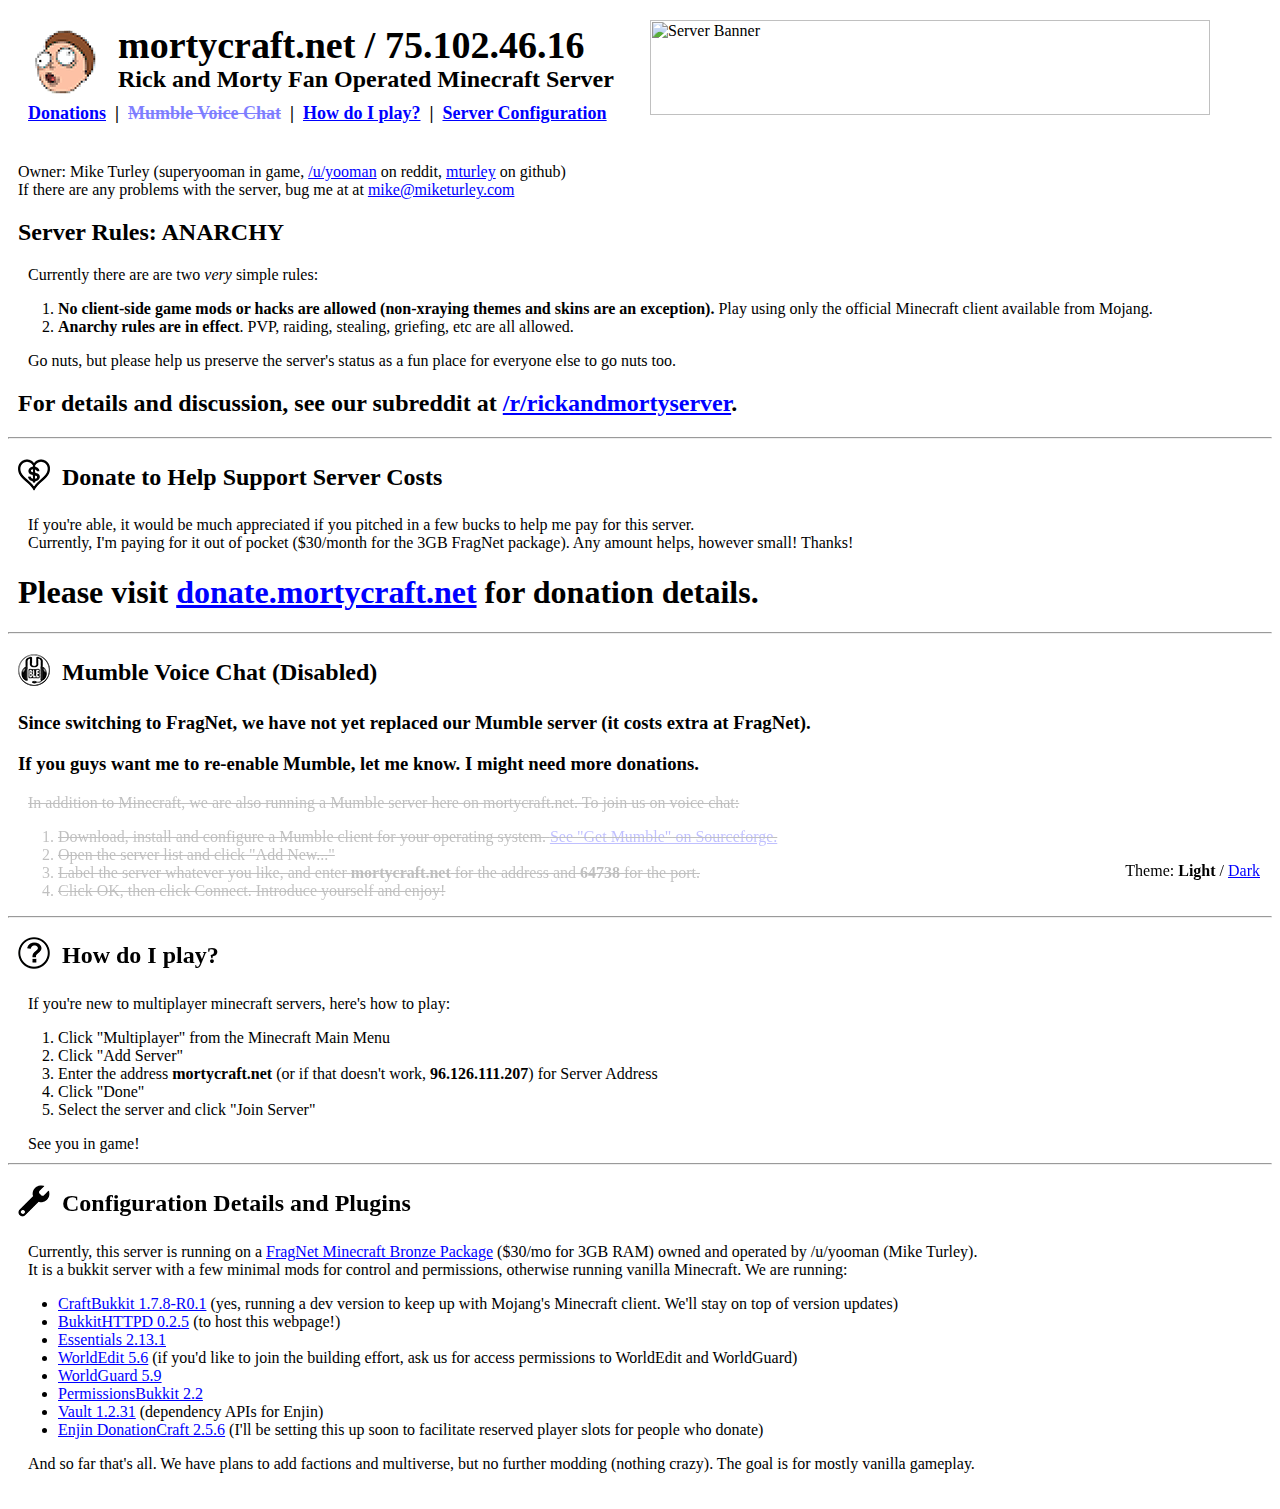
==== index.html @ 3e98b4c8 "stuff" ====
<html class="light">
<head>
  <title>mortycraft.net - Rick and Morty Minecraft Server</title>
  <link rel="stylesheet" href="style.css" type="text/css" />
  <script src="http://code.jquery.com/jquery-1.11.0.min.js"></script>
  <script src="plugins/jquery.scrollTo.min.js"></script>
  <script src="plugins/waypoints.min.js"></script>
  <script src="scripts.js"></script>
</head>
<body>
  <div id="top"><a href="#headerbar">Back to Top</a></div>
  <div id="theme">Theme: <a href="#" class="light selected">Light</a> / <a href="#" class="dark">Dark</a></div>
  <div class="indent" id="headerbar">
    <img class="light morty" src="img/morty64.png" />
    <img class="dark morty" src="img/morty64-inv.png" style="display: none;" />
    <h1 id="title">mortycraft.net / 75.102.46.16</h1>
    <h2 id="subtitle">Rick and Morty Fan Operated Minecraft Server</h2>
    <p id="nav">
      <strong>
        <a href="http://donate.mortycraft.net" target="top">Donations</a> &nbsp;|&nbsp;
        <a href="#mumble" class="strike">Mumble Voice Chat</a> &nbsp;|&nbsp;
        <a href="#howtoplay">How do I play?</a> &nbsp;|&nbsp;
        <a href="#config">Server Configuration</a>
      </strong>
    </p>
  </div>
  <div id="minecraftviewer" class="indent">
    <img src="http://cache.multiplayuk.com/b/1-2565233-560x95-2-FF5519-FFFFFF.png" alt="Server Banner" style="border:0;width:560px;height:95" />
  </div>
  <!--<div id="alertbar">
    <h2>Migration to FragNet Complete! <a href="#" class="close floatright">Close</a></h2>
    <h3>We have moved from our not-so-stable home at Linode to a new host, FragNet.  The better pricing there also means we are running with an additional 1 GB of RAM.  Woo!  <em>The old server is still online until April 30th</em>, and is just a clone of the world which we can blow up and wreck in whatever ways we want to.  If you feel like causing some havoc over on the old server before it gets shut down, you can connect to it at 96.126.111.207.</h3>
  </div>-->
  <p class="top">
    Owner: Mike Turley (superyooman in game, <a href="http://reddit.com/u/yooman">/u/yooman</a> on reddit, <a href="https://github.com/mturley">mturley</a> on github)
    <br />
    If there are any problems with the server, bug me at at <a href="mailto:mike@miketurley.com">mike@miketurley.com</a>
  </p>
  <div class="indent">
    <h2>Server Rules: ANARCHY</h2>
    <p>
      Currently there are are two <em>very</em> simple rules:
    </p>
    <ol>
      <li><strong>No client-side game mods or hacks are allowed (non-xraying themes and skins are an exception).</strong> Play using only the official Minecraft client available from Mojang.</li>
      <li><strong>Anarchy rules are in effect</strong>.  PVP, raiding, stealing, griefing, etc are all allowed.</li>
    </ol>
    <p>
      Go nuts, but please help us preserve the server's status as a fun place for everyone else to go nuts too.
    </p>
    <h2>For details and discussion, see our subreddit at <a href="http://reddit.com/r/rickandmortyserver">/r/rickandmortyserver</a>.</h2>
  </div>

  <hr id="donate" />
  <div class="indent">
    <h2 class="wicon32"><img class="light" src="img/donate32.png" /><img class="dark" src="img/donate32-inv.png" style="display: none;" />&nbsp; Donate to Help Support Server Costs</h2>
    <p>If you're able, it would be much appreciated if you pitched in a few bucks to help me pay for this server.<br />
Currently, I'm paying for it out of pocket ($30/month for the 3GB FragNet package). Any amount helps, however small! Thanks!</p>
    <h1>Please visit <a href="http://donate.mortycraft.net" target="top" />donate.mortycraft.net</a> for donation details.</h1>
  </div>

  <hr id="mumble" />
  <div class="indent">
    <h2 class="wicon32"><img class="light" src="img/mumble32.png" /><img class="dark" src="img/mumble32-inv.png" style="display: none;" />&nbsp; Mumble Voice Chat (Disabled)</h2>
    <h3>Since switching to FragNet, we have not yet replaced our Mumble server (it costs extra at FragNet).</h3>
    <h3>If you guys want me to re-enable Mumble, let me know.  I might need more donations.</h3>
  </div>
  <div class="indent faded">
    <p class="strike">
      In addition to Minecraft, we are also running a Mumble server here on mortycraft.net.  To join us on voice chat:
    </p>
    <ol class="strike">
      <li>
        Download, install and configure a Mumble client for your operating system.
        <a href="http://mumble.sourceforge.net/" target="_blank">See "Get Mumble" on Sourceforge.</a>
      </li><li>
        Open the server list and click "Add New..."
      </li><li>
        Label the server whatever you like, and enter <strong>mortycraft.net</strong> for the address and <strong>64738</strong> for the port.
      </li><li>
        Click OK, then click Connect.  Introduce yourself and enjoy!
      </li>
    </ol>
  </div>

  <hr id="howtoplay" />
  <div class="indent">
    <h2 class="wicon32"><img class="light" src="img/info32.png" /><img class="dark" src="img/info32-inv.png" style="display: none;" />&nbsp; How do I play?</h2>
    <p>If you're new to multiplayer minecraft servers, here's how to play:</p>
    <ol>
	    <li>Click "Multiplayer" from the Minecraft Main Menu</li>
	    <li>Click "Add Server"</li>
	    <li>Enter the address <strong>mortycraft.net</strong> (or if that doesn't work, <strong>96.126.111.207</strong>) for Server Address</li>
	    <li>Click "Done"</li>
	    <li>Select the server and click "Join Server"</li>
    </ol>
    <p>See you in game!</p>
  </div>

  <hr id="config" />
  <div class="indent">
    <h2 class="wicon32"><img class="light" src="img/wrench32.png" /><img class="dark" src="img/wrench32-inv.png" style="display: none;" />&nbsp; Configuration Details and Plugins</h2>
    <p>
    Currently, this server is running on a <a href="http://fragnet.net/games/minecraft.php">FragNet Minecraft Bronze Package</a> ($30/mo for 3GB RAM) owned and operated by /u/yooman (Mike Turley).<br />
    It is a bukkit server with a few minimal mods for control and permissions, otherwise running vanilla Minecraft. We are running:
    </p>
    <ul>
	    <li><a href="https://dl.bukkit.org/downloads/craftbukkit/">CraftBukkit 1.7.8-R0.1</a> (yes, running a dev version to keep up with Mojang's Minecraft client. We'll stay on top of version updates)</li>
	    <li><a href="http://dev.bukkit.org/bukkit-plugins/bukkithttpd/">BukkitHTTPD 0.2.5</a> (to host this webpage!)</li>
	    <li><a href="http://dev.bukkit.org/bukkit-plugins/essentials/">Essentials 2.13.1</a></li>
	    <li><a href="http://dev.bukkit.org/bukkit-plugins/worldedit/files/52-world-edit-5-6/">WorldEdit 5.6</a> (if you'd like to join the building effort, ask us for access permissions to WorldEdit and WorldGuard)</li>
	    <li><a href="http://dev.bukkit.org/bukkit-plugins/worldguard/files/40-world-guard-5-9/">WorldGuard 5.9</a></li>
	    <li><a href="http://dev.bukkit.org/bukkit-plugins/permbukkit/files/7-permissions-bukkit-v2-2-beta/">PermissionsBukkit 2.2</a></li>
	    <li><a href="http://dev.bukkit.org/bukkit-plugins/vault/">Vault 1.2.31</a> (dependency APIs for Enjin)</li>
	    <li><a href="http://dev.bukkit.org/bukkit-plugins/emp/">Enjin DonationCraft 2.5.6</a> (I'll be setting this up soon to facilitate reserved player slots for people who donate)</li>
    </ul>
    <p>And so far that's all.  We have plans to add factions and multiverse, but no further modding (nothing crazy).  The goal is for mostly vanilla gameplay.</p>
  </div>
  <br />
</body>
</html>
---- style.css ----
html.light { color: black; background-color: white; }
html.light a { color: blue; }
html.dark { color: white; background-color: black; }
html.dark a { color: cyan; }
#top { position: fixed; top:0; right:0; padding: 20px; }
#theme { position: fixed; bottom:0; right:0; margin: 20px; }
#theme .selected { font-weight: bold; text-decoration: none; }
html.light #theme .selected { color: black; }
html.dark #theme .selected { color: white; }
html.light #top { background-color: white; }
html.dark #top { background-color: black; }
#headerbar { position: relative; height: 130px; }
.morty { position: absolute; top: 22px; left: 15px; }
#title { font-size: 38px; position: absolute; top: 15px; left: 100px; margin: 0; }
#subtitle { position: absolute; top: 58px; left: 100px; margin: 0; }
#nav { position: absolute; top: 85px; font-size: 18px; }
#donate-table td.w300 { width: 300px }
p { margin: 10px; }
a { color: blue; }
.indent { margin-left: 10px; }
.wicon32 { position: relative; top: -6px; }
.wicon32 img { position: relative; top: 6px; }
img.graph { width: 90%; margin: 5%; }
.strike { text-decoration: line-through; opacity: 0.5; }
#alertbar { background-color: #FFCCCC; margin: 0 0 20px 0; padding: 0; border: 2px solid black; }
#alertbar h2, #alertbar h3 { margin: 0; padding: 5px; }
#alertbar h2 { border-bottom: 2px solid black;  background-color: red; color: white; }
#alertbar em { color: red; }
#alertbar a.close { color: white; }

p.top { padding-top: 15px; }
.floatright { float: right; }
.center { text-align: center; }

#minecraftviewer { position: static; margin-bottom: 15px; }

.faded { opacity: 0.5; }

/* Smartphones (portrait and landscape) ----------- */
@media only screen 
and (min-device-width : 320px) 
and (max-device-width : 480px) {
/* Styles */
}

/* Smartphones (landscape) ----------- */
@media only screen 
and (min-width : 321px) {
/* Styles */
}

/* Smartphones (portrait) ----------- */
@media only screen 
and (max-width : 320px) {
/* Styles */
}

/* iPads (portrait and landscape) ----------- */
@media only screen 
and (min-device-width : 768px) 
and (max-device-width : 1024px) {
/* Styles */
}

/* iPads (landscape) ----------- */
@media only screen 
and (min-device-width : 768px) 
and (max-device-width : 1024px) 
and (orientation : landscape) {
	#minecraftviewer { position: absolute; top: 20px; left: 640px; }
}

/* iPads (portrait) ----------- */
@media only screen 
and (min-device-width : 768px) 
and (max-device-width : 1024px) 
and (orientation : portrait) {
/* Styles */
}

/* Desktops and laptops ----------- */
@media only screen 
and (min-width : 1224px) {
	#minecraftviewer { position: absolute; top: 20px; left: 640px; }
}

/* Large screens ----------- */
@media only screen 
and (min-width : 1824px) {
	#minecraftviewer { position: absolute; top: 20px; left: 640px; }
}

/* iPhone 4 ----------- */
@media
only screen and (-webkit-min-device-pixel-ratio : 1.5),
only screen and (min-device-pixel-ratio : 1.5) {
/* Styles */
}
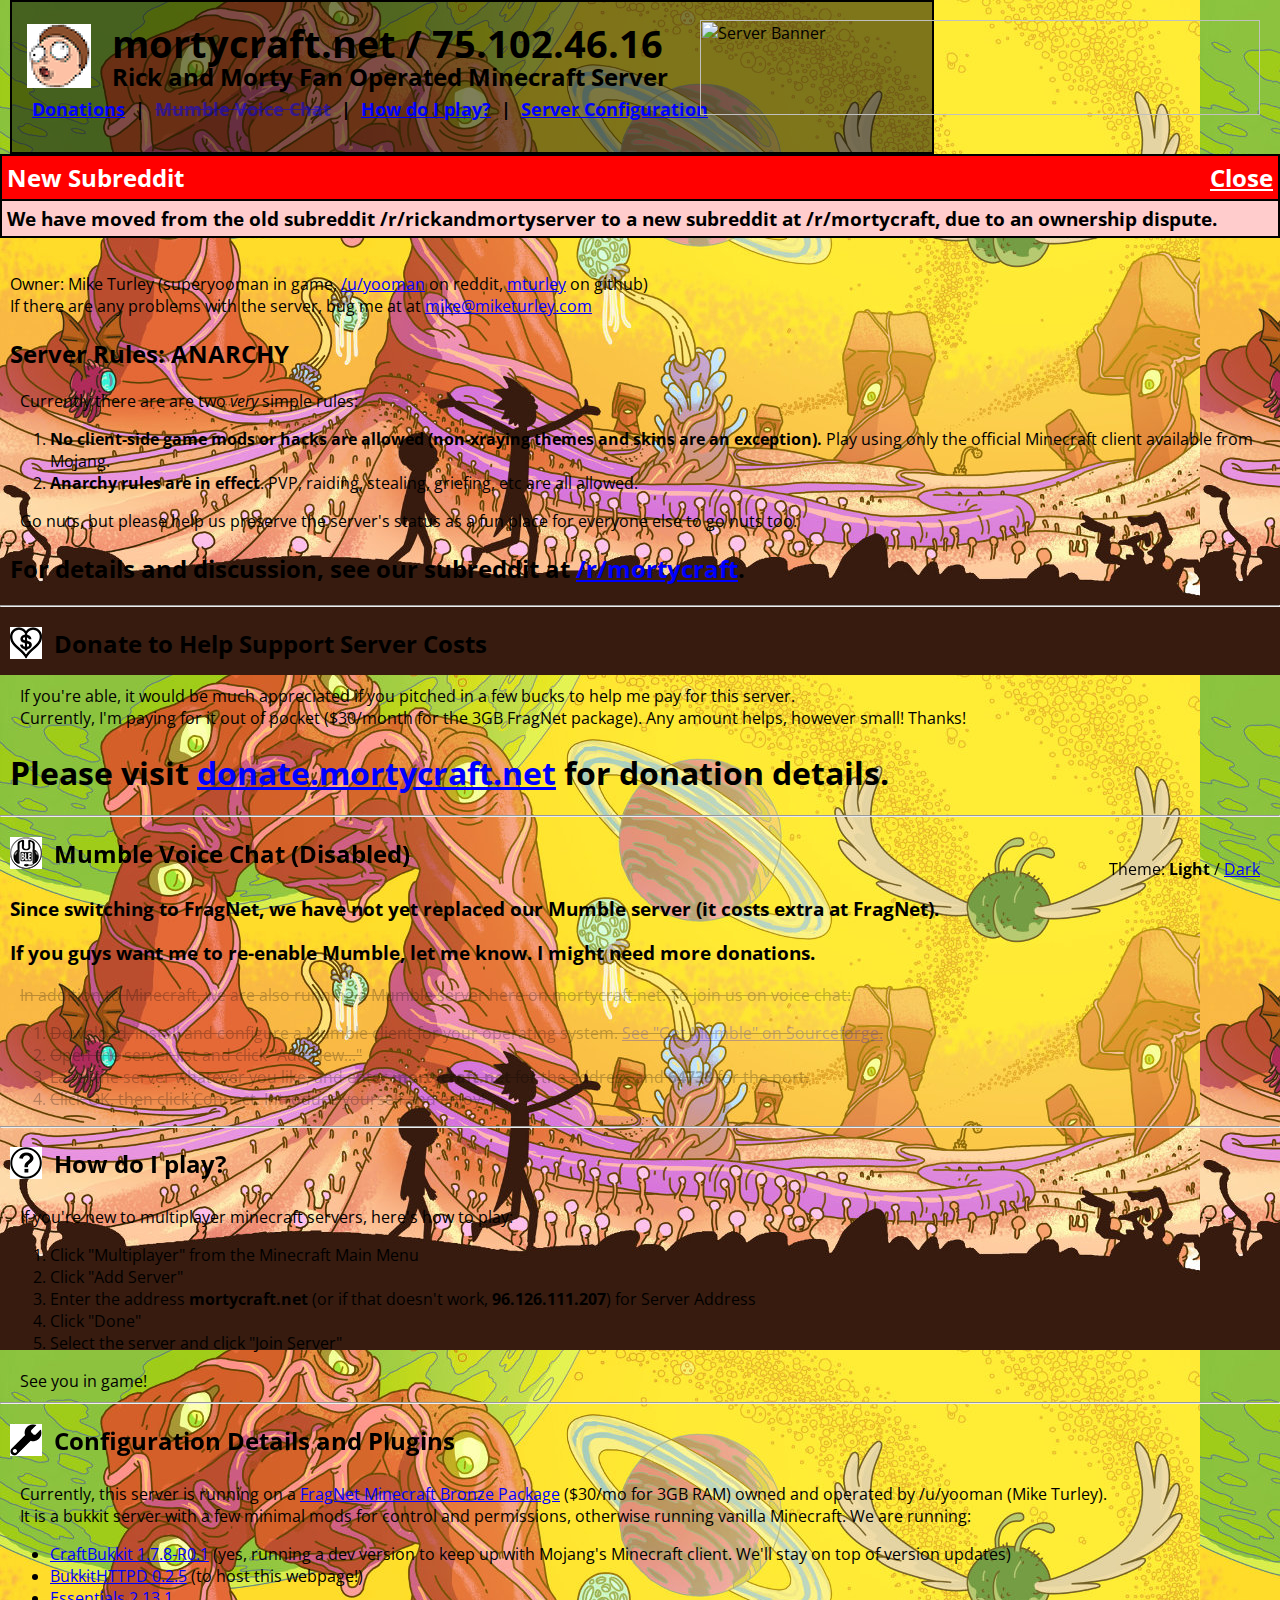
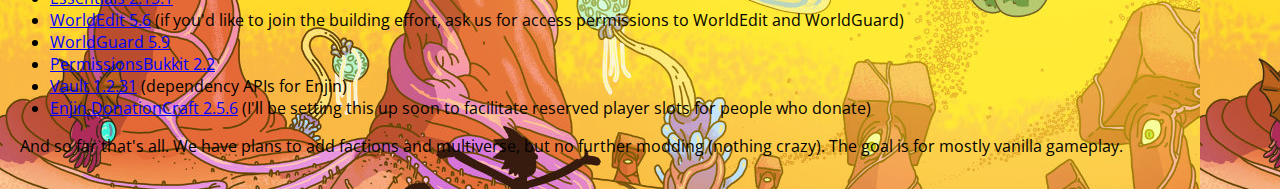
==== commit ea66cf3d: "new reddit" ====
--- a/index.html
+++ b/index.html
@@ -27,10 +27,10 @@
   <div id="minecraftviewer" class="indent">
     <img src="http://cache.multiplayuk.com/b/1-2565233-560x95-2-FF5519-FFFFFF.png" alt="Server Banner" style="border:0;width:560px;height:95" />
   </div>
-  <!--<div id="alertbar">
-    <h2>Migration to FragNet Complete! <a href="#" class="close floatright">Close</a></h2>
-    <h3>We have moved from our not-so-stable home at Linode to a new host, FragNet.  The better pricing there also means we are running with an additional 1 GB of RAM.  Woo!  <em>The old server is still online until April 30th</em>, and is just a clone of the world which we can blow up and wreck in whatever ways we want to.  If you feel like causing some havoc over on the old server before it gets shut down, you can connect to it at 96.126.111.207.</h3>
-  </div>-->
+  <div id="alertbar">
+    <h2>New Subreddit <a href="#" class="close floatright">Close</a></h2>
+    <h3>We have moved from the old subreddit /r/rickandmortyserver to a new subreddit at /r/mortycraft, due to an ownership dispute.</h3>
+  </div>
   <p class="top">
     Owner: Mike Turley (superyooman in game, <a href="http://reddit.com/u/yooman">/u/yooman</a> on reddit, <a href="https://github.com/mturley">mturley</a> on github)
     <br />
@@ -48,7 +48,7 @@
     <p>
       Go nuts, but please help us preserve the server's status as a fun place for everyone else to go nuts too.
     </p>
-    <h2>For details and discussion, see our subreddit at <a href="http://reddit.com/r/rickandmortyserver">/r/rickandmortyserver</a>.</h2>
+    <h2>For details and discussion, see our subreddit at <a href="http://reddit.com/r/mortycraft">/r/mortycraft</a>.</h2>
   </div>
 
   <hr id="donate" />
--- a/style.css
+++ b/style.css
@@ -1,3 +1,17 @@
+@import url(http://fonts.googleapis.com/css?family=Open+Sans:400,700);
+
+body {
+	font-family: 'Open Sans', 'sans-serif';
+	font-weight: 400;
+	background: url('img/rickandmorty-bg.jpg');
+	padding: 0;
+	margin: 0;
+}
+
+h1, h2, h3, h4 {
+	font-weight: 700;
+}
+
 html.light { color: black; background-color: white; }
 html.light a { color: blue; }
 html.dark { color: white; background-color: black; }
@@ -9,7 +23,7 @@
 html.dark #theme .selected { color: white; }
 html.light #top { background-color: white; }
 html.dark #top { background-color: black; }
-#headerbar { position: relative; height: 130px; }
+#headerbar { display: inline-block; background-color: rgba(0,0,0,0.5); width: 900px; position: relative; height: 130px; padding: 10px; border: 2px solid black; }
 .morty { position: absolute; top: 22px; left: 15px; }
 #title { font-size: 38px; position: absolute; top: 15px; left: 100px; margin: 0; }
 #subtitle { position: absolute; top: 58px; left: 100px; margin: 0; }
@@ -67,7 +81,7 @@
 and (min-device-width : 768px) 
 and (max-device-width : 1024px) 
 and (orientation : landscape) {
-	#minecraftviewer { position: absolute; top: 20px; left: 640px; }
+	#minecraftviewer { position: absolute; top: 20px; right: 20px; }
 }
 
 /* iPads (portrait) ----------- */
@@ -81,13 +95,13 @@
 /* Desktops and laptops ----------- */
 @media only screen 
 and (min-width : 1224px) {
-	#minecraftviewer { position: absolute; top: 20px; left: 640px; }
+	#minecraftviewer { position: absolute; top: 20px; right: 20px; }
 }
 
 /* Large screens ----------- */
 @media only screen 
 and (min-width : 1824px) {
-	#minecraftviewer { position: absolute; top: 20px; left: 640px; }
+	#minecraftviewer { position: absolute; top: 20px; right: 20px; }
 }
 
 /* iPhone 4 ----------- */
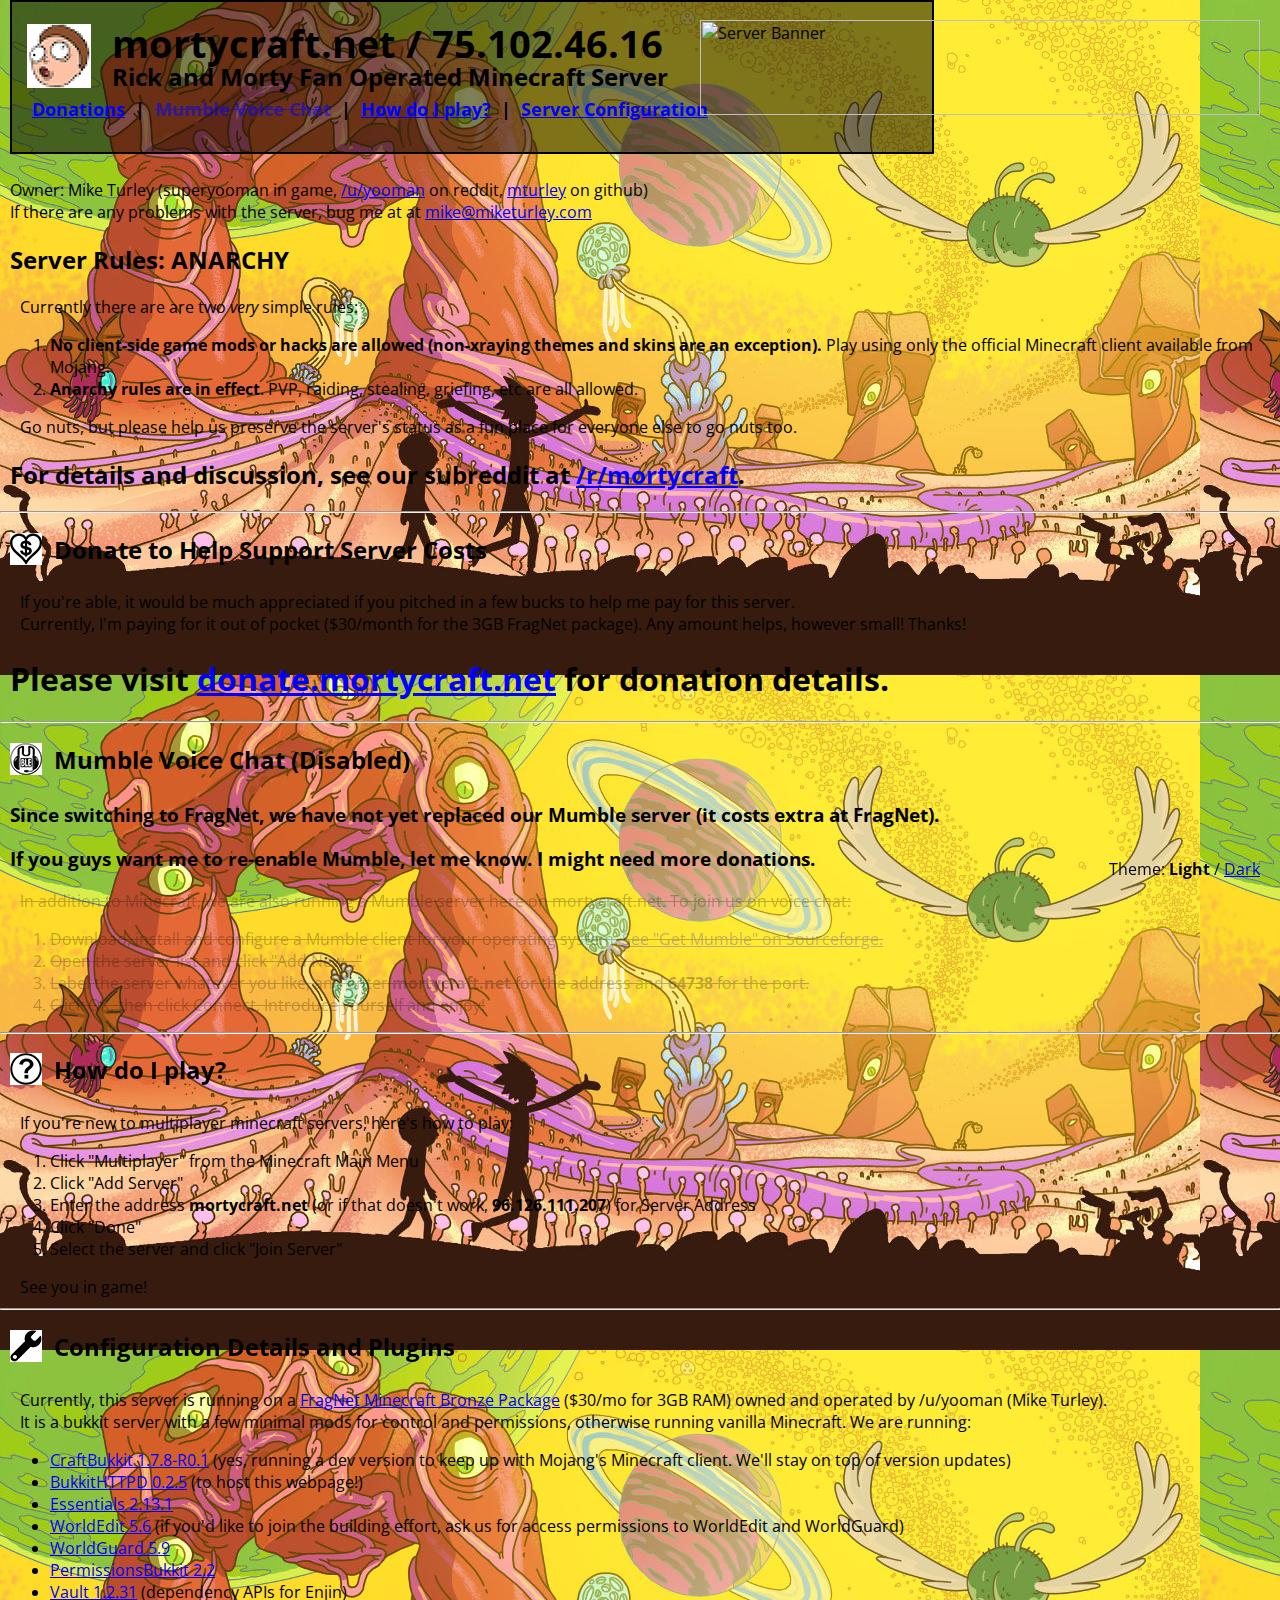
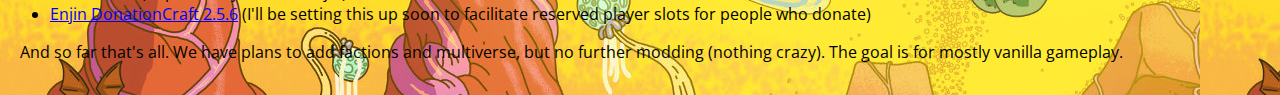
==== commit 7f78b8c8: "no alertbar" ====
--- a/index.html
+++ b/index.html
@@ -27,7 +27,7 @@
   <div id="minecraftviewer" class="indent">
     <img src="http://cache.multiplayuk.com/b/1-2565233-560x95-2-FF5519-FFFFFF.png" alt="Server Banner" style="border:0;width:560px;height:95" />
   </div>
-  <div id="alertbar">
+  <div id="alertbar" style="display: none;">
     <h2>New Subreddit <a href="#" class="close floatright">Close</a></h2>
     <h3>We have moved from the old subreddit /r/rickandmortyserver to a new subreddit at /r/mortycraft, due to an ownership dispute.</h3>
   </div>
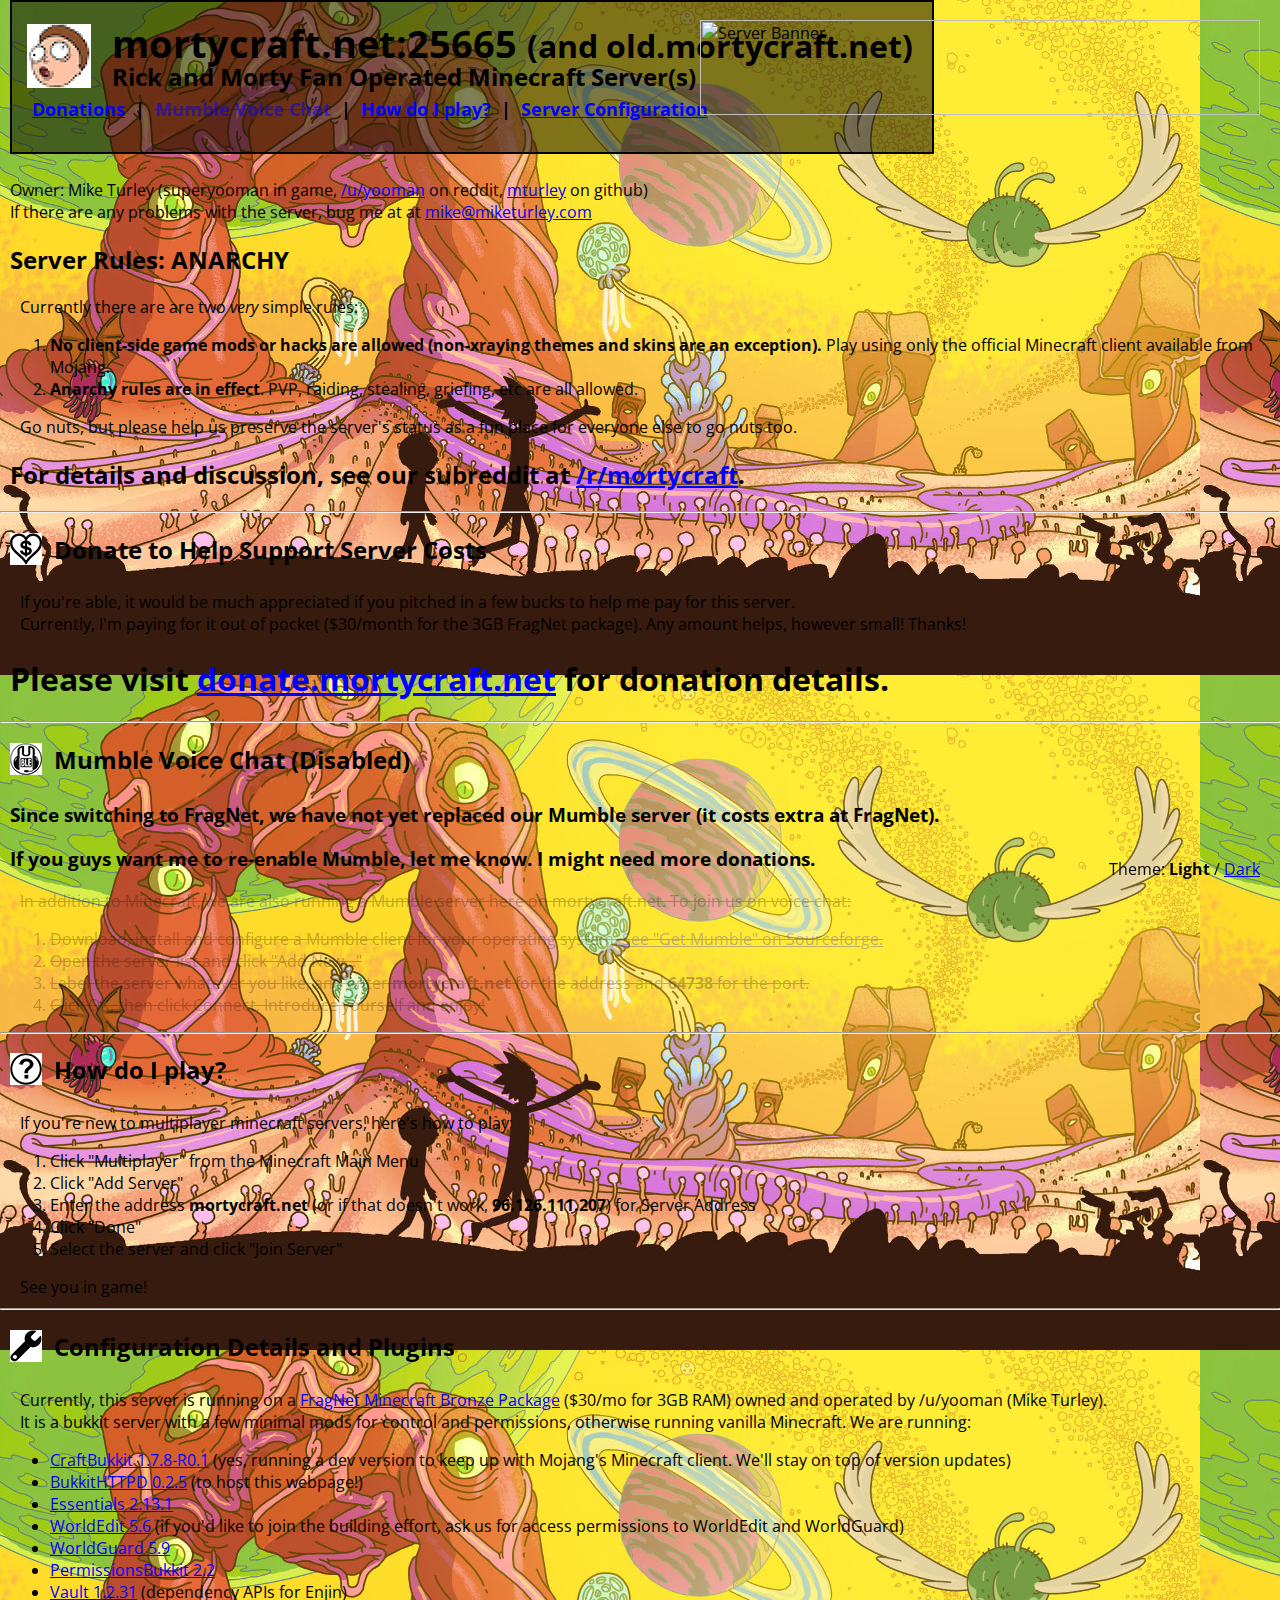
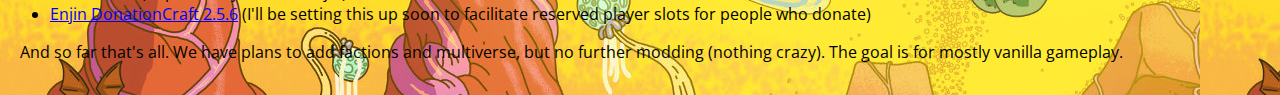
==== commit caa1bbac: "Adding new addresses to website" ====
--- a/index.html
+++ b/index.html
@@ -13,8 +13,8 @@
   <div class="indent" id="headerbar">
     <img class="light morty" src="img/morty64.png" />
     <img class="dark morty" src="img/morty64-inv.png" style="display: none;" />
-    <h1 id="title">mortycraft.net / 75.102.46.16</h1>
-    <h2 id="subtitle">Rick and Morty Fan Operated Minecraft Server</h2>
+    <h1 id="title">mortycraft.net:25665 <small>(and old.mortycraft.net)</small></h1>
+    <h2 id="subtitle">Rick and Morty Fan Operated Minecraft Server(s)</h2>
     <p id="nav">
       <strong>
         <a href="http://donate.mortycraft.net" target="top">Donations</a> &nbsp;|&nbsp;
@@ -25,7 +25,7 @@
     </p>
   </div>
   <div id="minecraftviewer" class="indent">
-    <img src="http://cache.multiplayuk.com/b/1-2565233-560x95-2-FF5519-FFFFFF.png" alt="Server Banner" style="border:0;width:560px;height:95" />
+    <img src="http://cache.multiplayuk.com/b/1-2545661-560x95-1-FF5519-FFFFFF.png" alt="Server Banner" style="border:0;width:560px;height:95" />
   </div>
   <div id="alertbar" style="display: none;">
     <h2>New Subreddit <a href="#" class="close floatright">Close</a></h2>
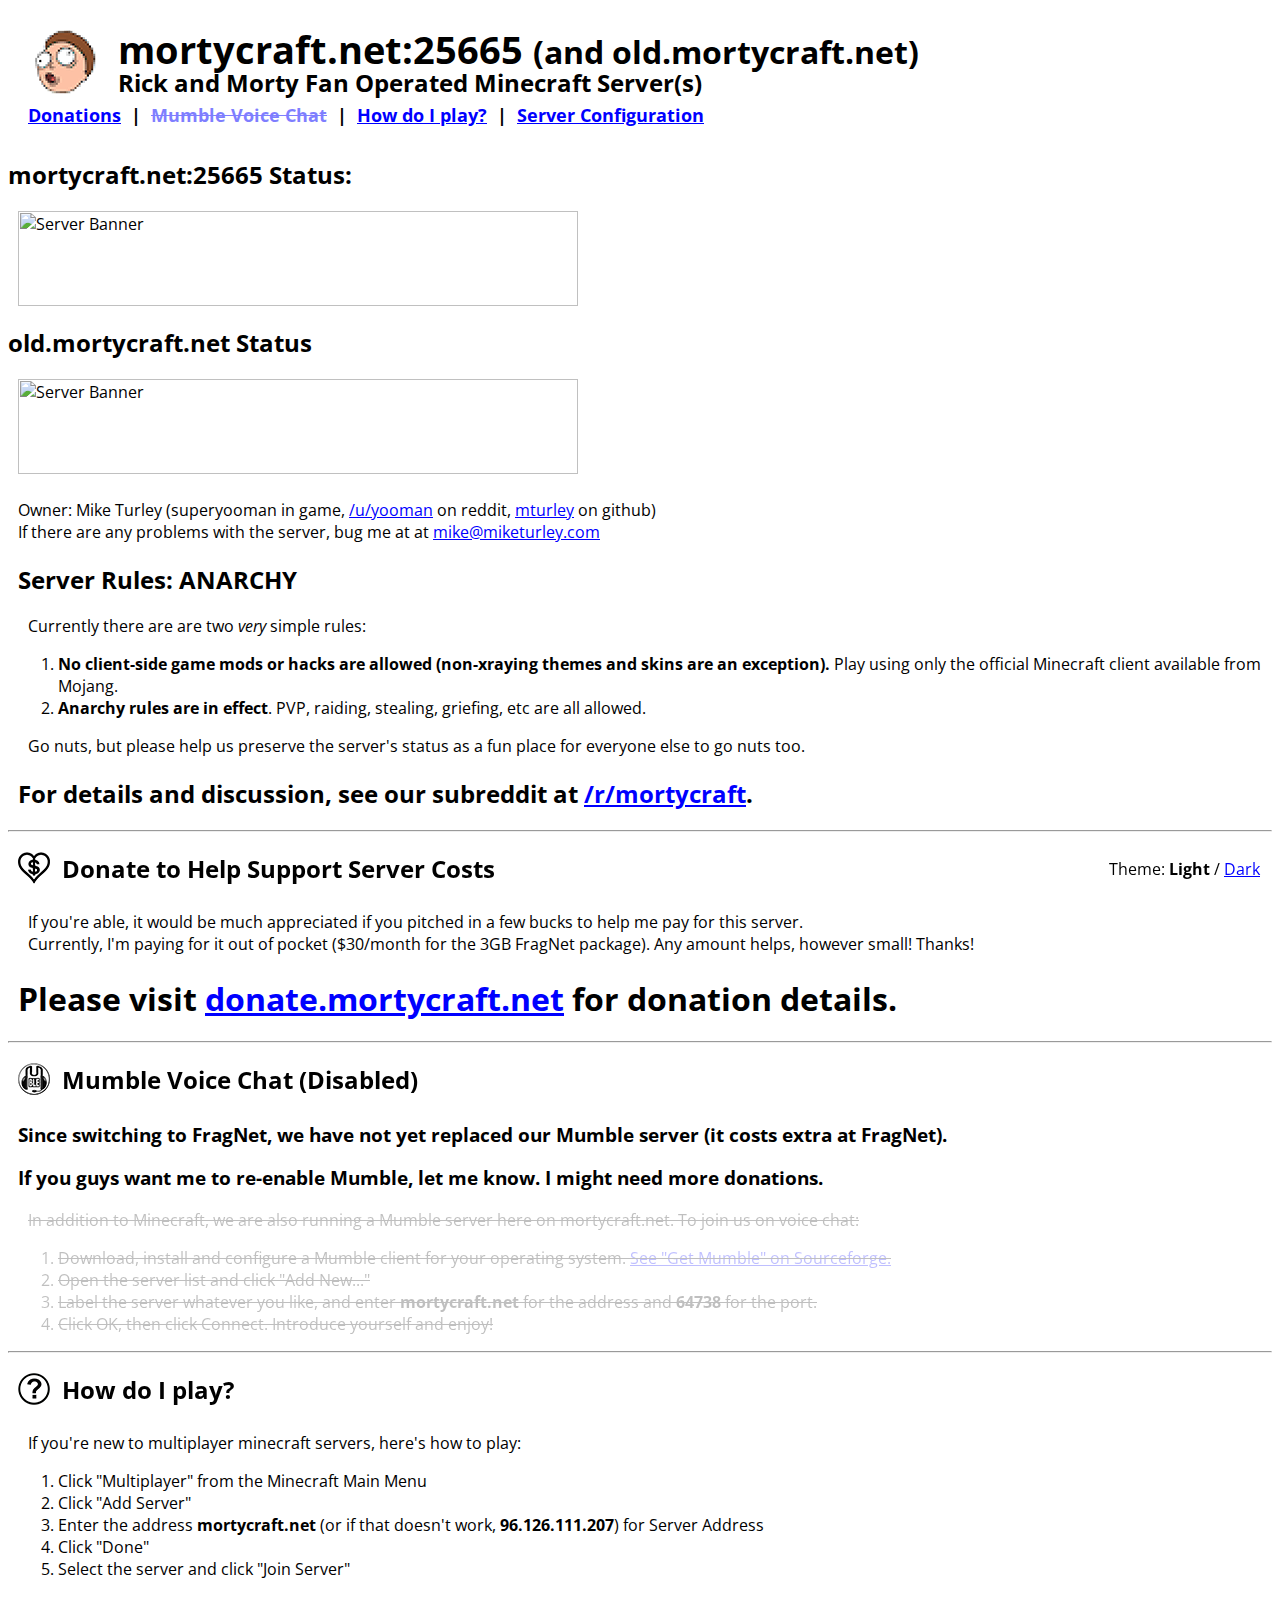
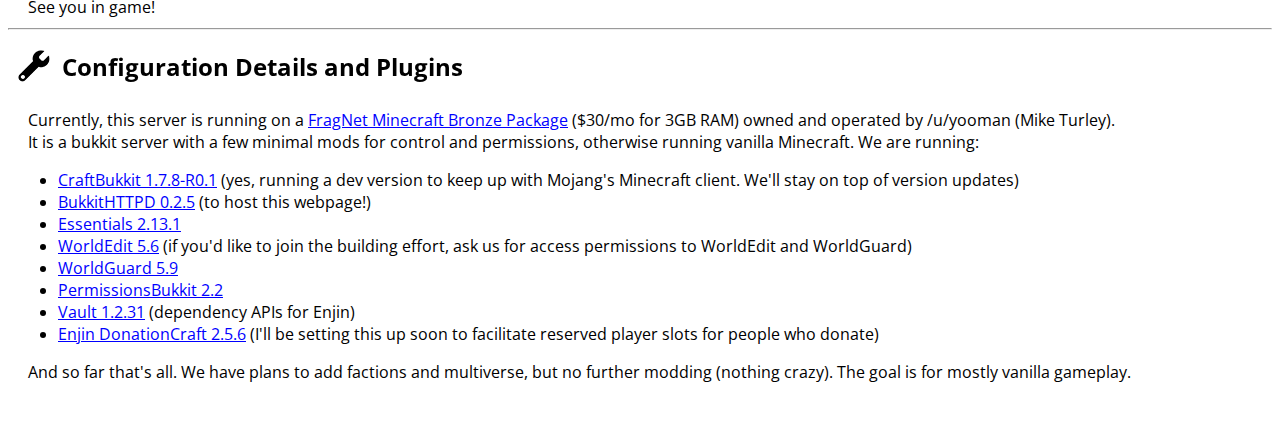
==== commit f18d3bd6: "Indent and add second banner" ====
--- a/index.html
+++ b/index.html
@@ -24,12 +24,15 @@
       </strong>
     </p>
   </div>
-  <div id="minecraftviewer" class="indent">
-    <img src="http://cache.multiplayuk.com/b/1-2545661-560x95-1-FF5519-FFFFFF.png" alt="Server Banner" style="border:0;width:560px;height:95" />
-  </div>
   <div id="alertbar" style="display: none;">
     <h2>New Subreddit <a href="#" class="close floatright">Close</a></h2>
     <h3>We have moved from the old subreddit /r/rickandmortyserver to a new subreddit at /r/mortycraft, due to an ownership dispute.</h3>
+  </div>
+  <div>
+    <h2>mortycraft.net:25665 Status:</h2>
+    <img class="indent" src="http://cache.multiplayuk.com/b/1-2545661-560x95-1-FF5519-FFFFFF.png" alt="Server Banner" style="border:0;width:560px;height:95" />
+    <h2>old.mortycraft.net Status</h2>
+    <img class="indent" src="http://cache.multiplayuk.com/b/1-2565233-560x95-7-FF5519-FFFFFF.png" alt="Server Banner" style="border:0;width:560px;height:95" />
   </div>
   <p class="top">
     Owner: Mike Turley (superyooman in game, <a href="http://reddit.com/u/yooman">/u/yooman</a> on reddit, <a href="https://github.com/mturley">mturley</a> on github)
--- a/style.css
+++ b/style.css
@@ -3,9 +3,6 @@
 body {
 	font-family: 'Open Sans', 'sans-serif';
 	font-weight: 400;
-	background: url('img/rickandmorty-bg.jpg');
-	padding: 0;
-	margin: 0;
 }
 
 h1, h2, h3, h4 {
@@ -23,7 +20,7 @@
 html.dark #theme .selected { color: white; }
 html.light #top { background-color: white; }
 html.dark #top { background-color: black; }
-#headerbar { display: inline-block; background-color: rgba(0,0,0,0.5); width: 900px; position: relative; height: 130px; padding: 10px; border: 2px solid black; }
+#headerbar { position: relative; height: 130px; }
 .morty { position: absolute; top: 22px; left: 15px; }
 #title { font-size: 38px; position: absolute; top: 15px; left: 100px; margin: 0; }
 #subtitle { position: absolute; top: 58px; left: 100px; margin: 0; }
@@ -46,61 +43,53 @@
 .floatright { float: right; }
 .center { text-align: center; }
 
-#minecraftviewer { position: static; margin-bottom: 15px; }
-
 .faded { opacity: 0.5; }
 
 /* Smartphones (portrait and landscape) ----------- */
-@media only screen 
-and (min-device-width : 320px) 
+@media only screen
+and (min-device-width : 320px)
 and (max-device-width : 480px) {
 /* Styles */
 }
 
 /* Smartphones (landscape) ----------- */
-@media only screen 
+@media only screen
 and (min-width : 321px) {
 /* Styles */
 }
 
 /* Smartphones (portrait) ----------- */
-@media only screen 
+@media only screen
 and (max-width : 320px) {
 /* Styles */
 }
 
 /* iPads (portrait and landscape) ----------- */
-@media only screen 
-and (min-device-width : 768px) 
+@media only screen
+and (min-device-width : 768px)
 and (max-device-width : 1024px) {
 /* Styles */
 }
 
 /* iPads (landscape) ----------- */
-@media only screen 
-and (min-device-width : 768px) 
-and (max-device-width : 1024px) 
+@media only screen
+and (min-device-width : 768px)
+and (max-device-width : 1024px)
 and (orientation : landscape) {
 	#minecraftviewer { position: absolute; top: 20px; right: 20px; }
 }
 
 /* iPads (portrait) ----------- */
-@media only screen 
-and (min-device-width : 768px) 
-and (max-device-width : 1024px) 
+@media only screen
+and (min-device-width : 768px)
+and (max-device-width : 1024px)
 and (orientation : portrait) {
 /* Styles */
 }
 
 /* Desktops and laptops ----------- */
-@media only screen 
+@media only screen
 and (min-width : 1224px) {
-	#minecraftviewer { position: absolute; top: 20px; right: 20px; }
-}
-
-/* Large screens ----------- */
-@media only screen 
-and (min-width : 1824px) {
 	#minecraftviewer { position: absolute; top: 20px; right: 20px; }
 }
 
@@ -109,4 +98,4 @@
 only screen and (-webkit-min-device-pixel-ratio : 1.5),
 only screen and (min-device-pixel-ratio : 1.5) {
 /* Styles */
-}+}
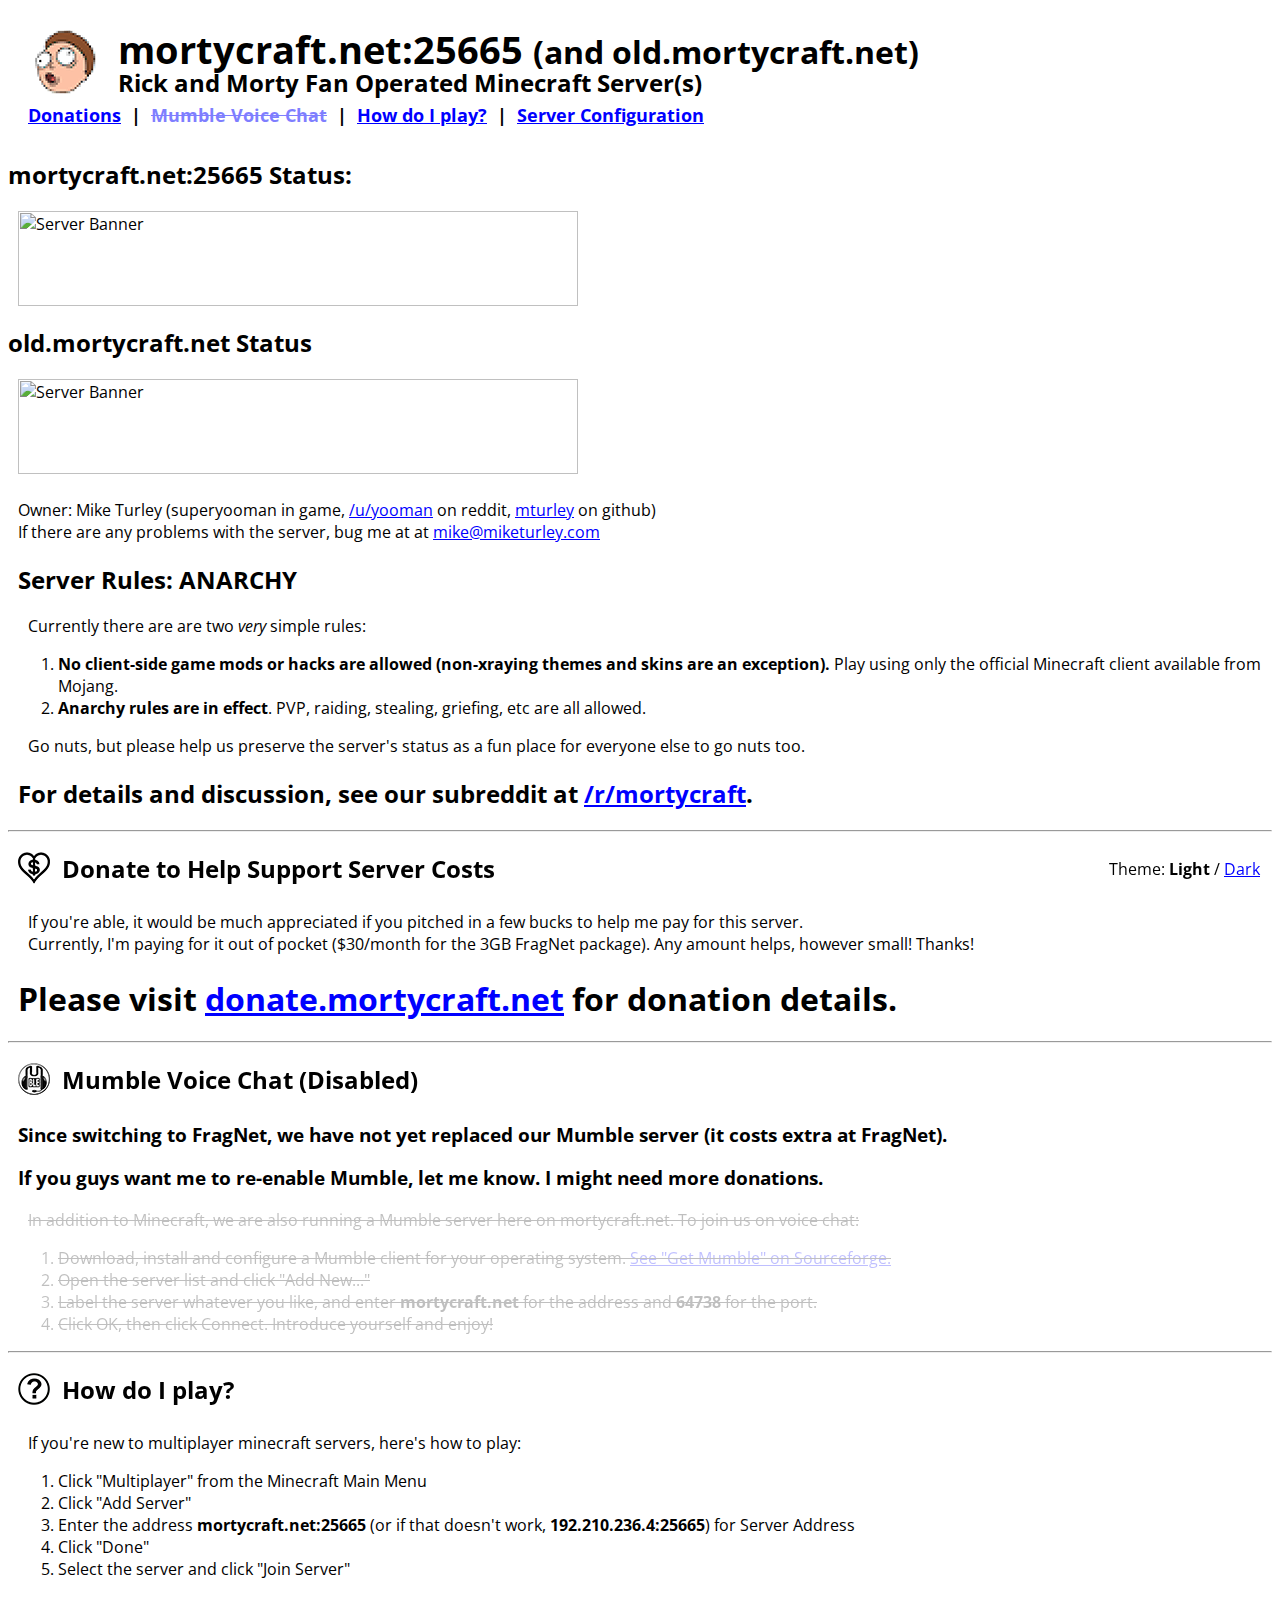
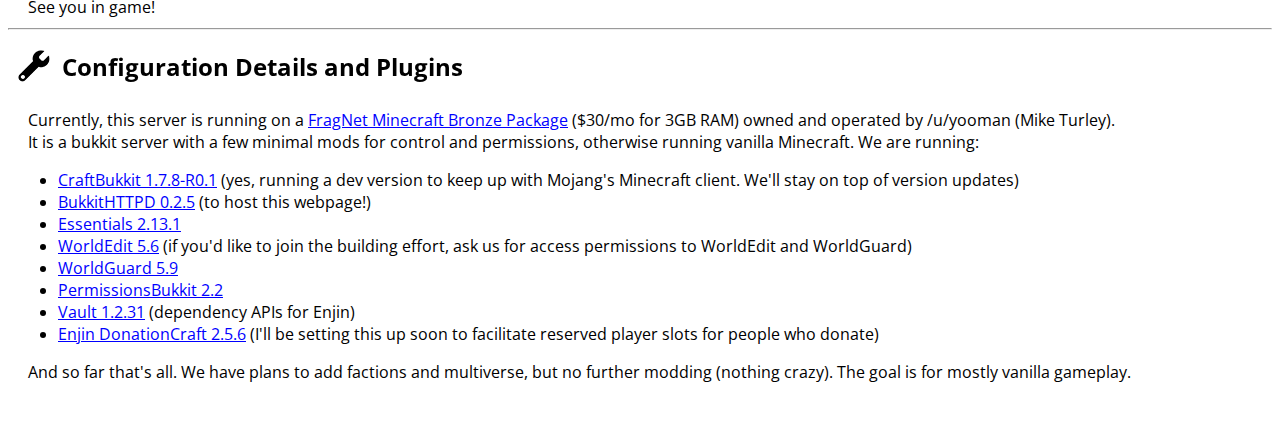
==== commit 443d870d: "Update IP and address in instructions area" ====
--- a/index.html
+++ b/index.html
@@ -93,7 +93,7 @@
     <ol>
 	    <li>Click "Multiplayer" from the Minecraft Main Menu</li>
 	    <li>Click "Add Server"</li>
-	    <li>Enter the address <strong>mortycraft.net</strong> (or if that doesn't work, <strong>96.126.111.207</strong>) for Server Address</li>
+	    <li>Enter the address <strong>mortycraft.net:25665</strong> (or if that doesn't work, <strong>192.210.236.4:25665</strong>) for Server Address</li>
 	    <li>Click "Done"</li>
 	    <li>Select the server and click "Join Server"</li>
     </ol>
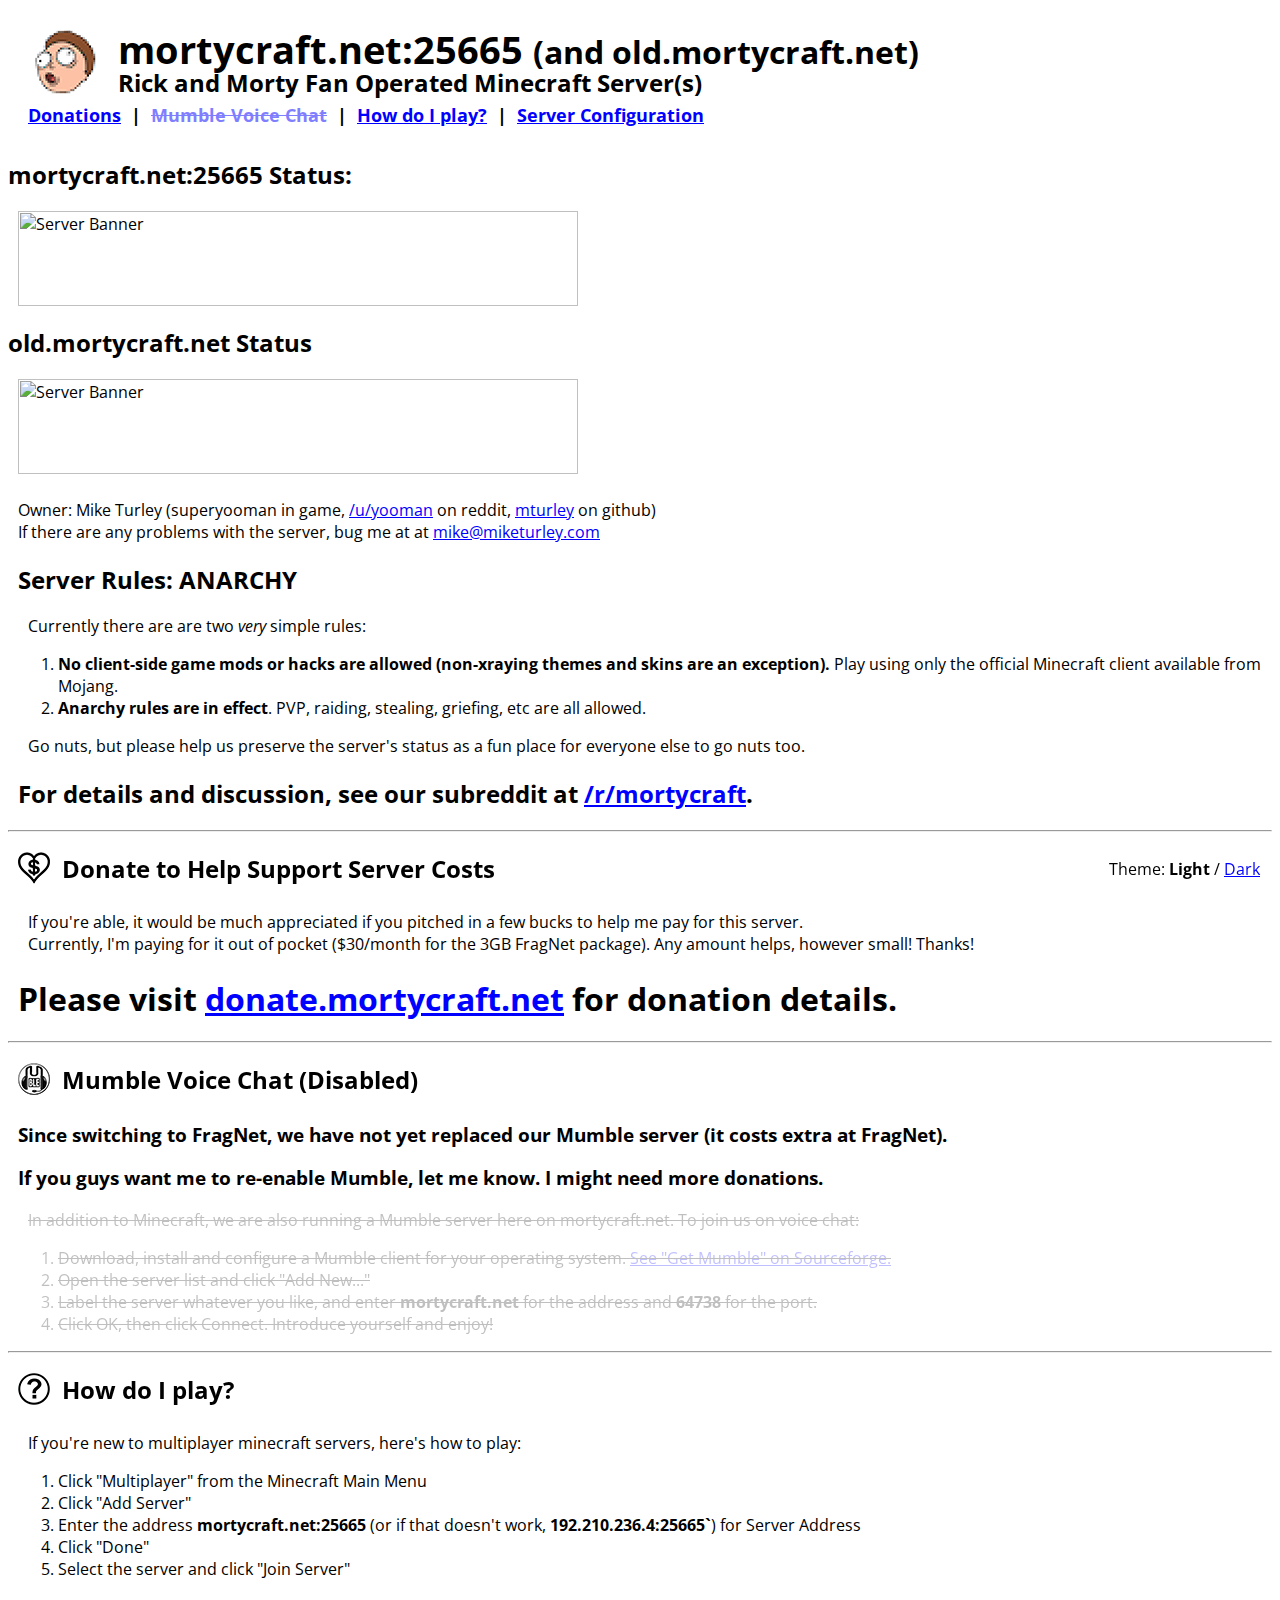
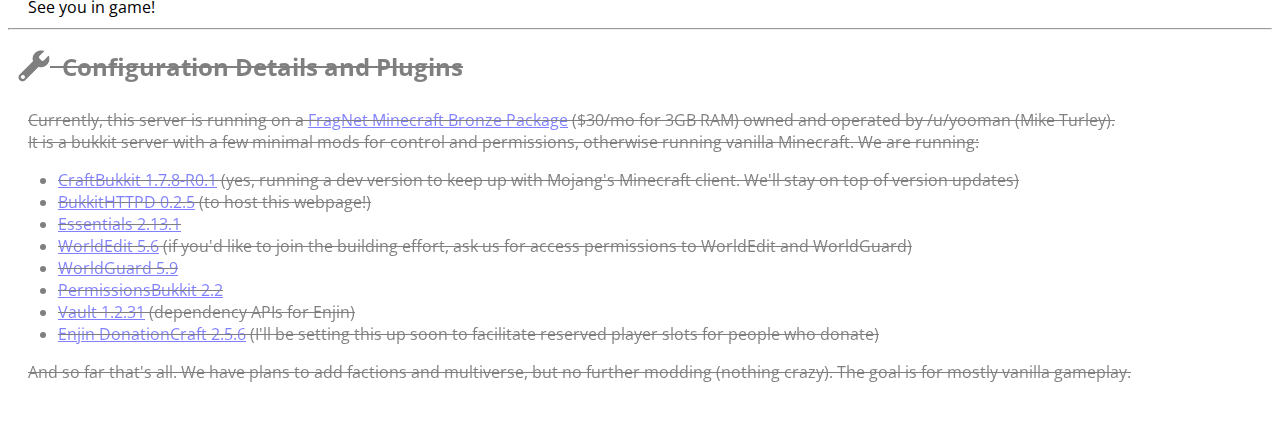
==== commit c3d9fc25: "Strike" ====
--- a/index.html
+++ b/index.html
@@ -93,7 +93,7 @@
     <ol>
 	    <li>Click "Multiplayer" from the Minecraft Main Menu</li>
 	    <li>Click "Add Server"</li>
-	    <li>Enter the address <strong>mortycraft.net:25665</strong> (or if that doesn't work, <strong>192.210.236.4:25665</strong>) for Server Address</li>
+	    <li>Enter the address <strong>mortycraft.net:25665</strong> (or if that doesn't work, <strong>192.210.236.4:25665`</strong>) for Server Address</li>
 	    <li>Click "Done"</li>
 	    <li>Select the server and click "Join Server"</li>
     </ol>
@@ -101,7 +101,7 @@
   </div>
 
   <hr id="config" />
-  <div class="indent">
+  <div class="indent strike">
     <h2 class="wicon32"><img class="light" src="img/wrench32.png" /><img class="dark" src="img/wrench32-inv.png" style="display: none;" />&nbsp; Configuration Details and Plugins</h2>
     <p>
     Currently, this server is running on a <a href="http://fragnet.net/games/minecraft.php">FragNet Minecraft Bronze Package</a> ($30/mo for 3GB RAM) owned and operated by /u/yooman (Mike Turley).<br />
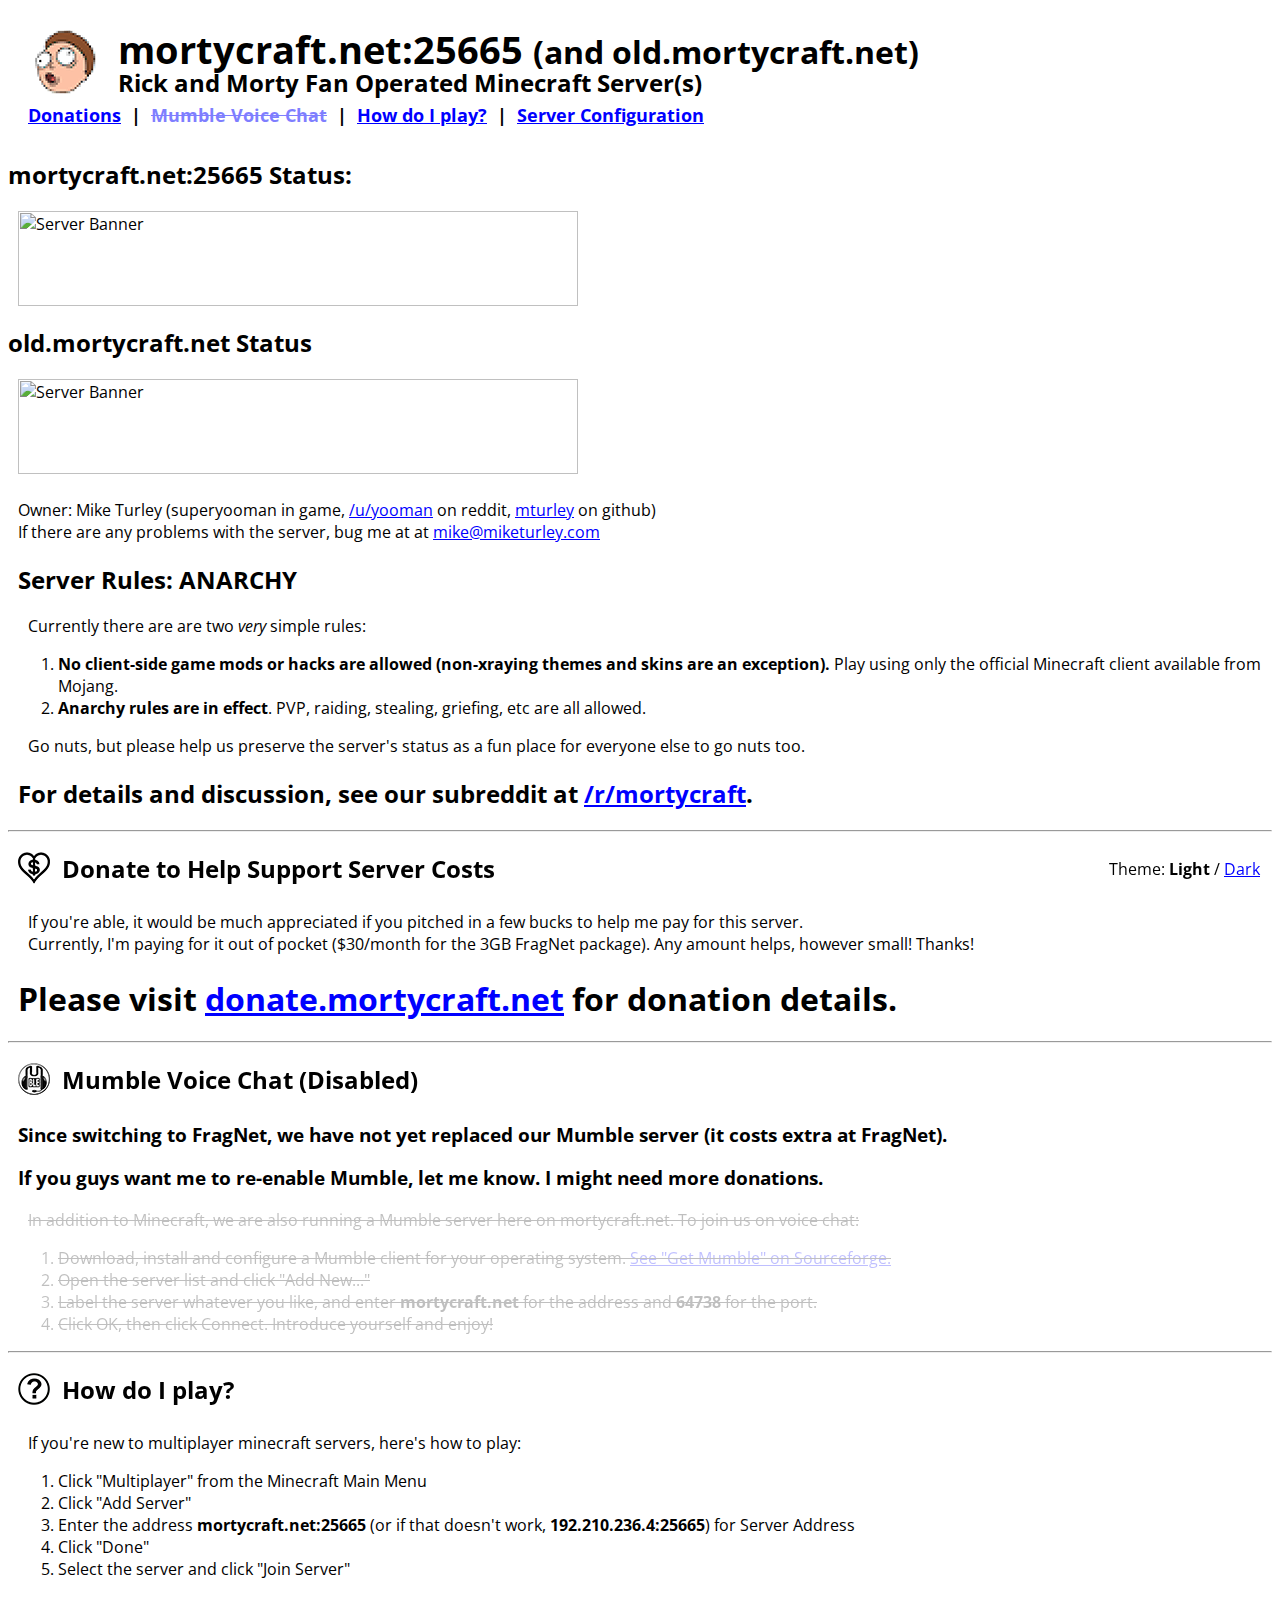
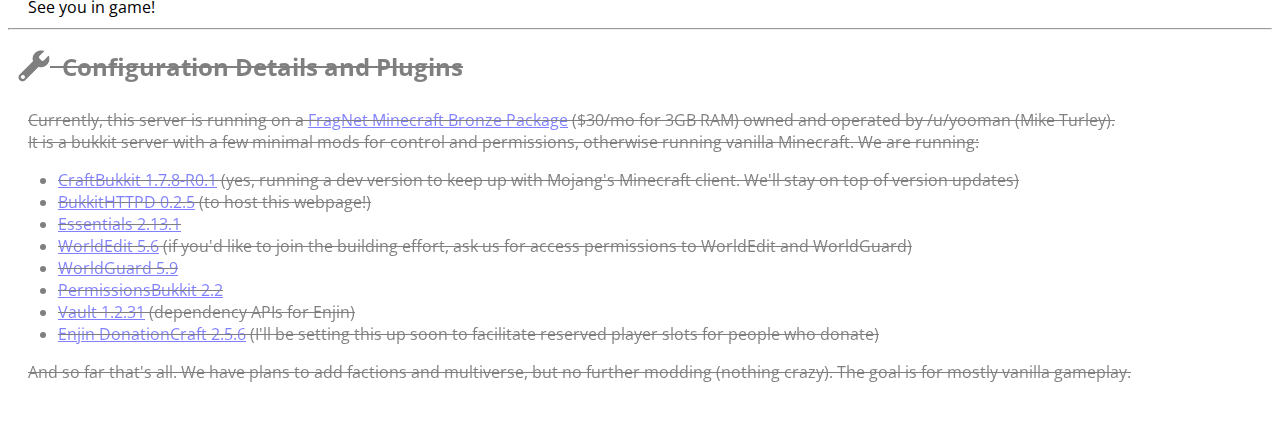
==== commit 815c969d: "Stray `" ====
--- a/index.html
+++ b/index.html
@@ -93,7 +93,7 @@
     <ol>
 	    <li>Click "Multiplayer" from the Minecraft Main Menu</li>
 	    <li>Click "Add Server"</li>
-	    <li>Enter the address <strong>mortycraft.net:25665</strong> (or if that doesn't work, <strong>192.210.236.4:25665`</strong>) for Server Address</li>
+	    <li>Enter the address <strong>mortycraft.net:25665</strong> (or if that doesn't work, <strong>192.210.236.4:25665</strong>) for Server Address</li>
 	    <li>Click "Done"</li>
 	    <li>Select the server and click "Join Server"</li>
     </ol>
